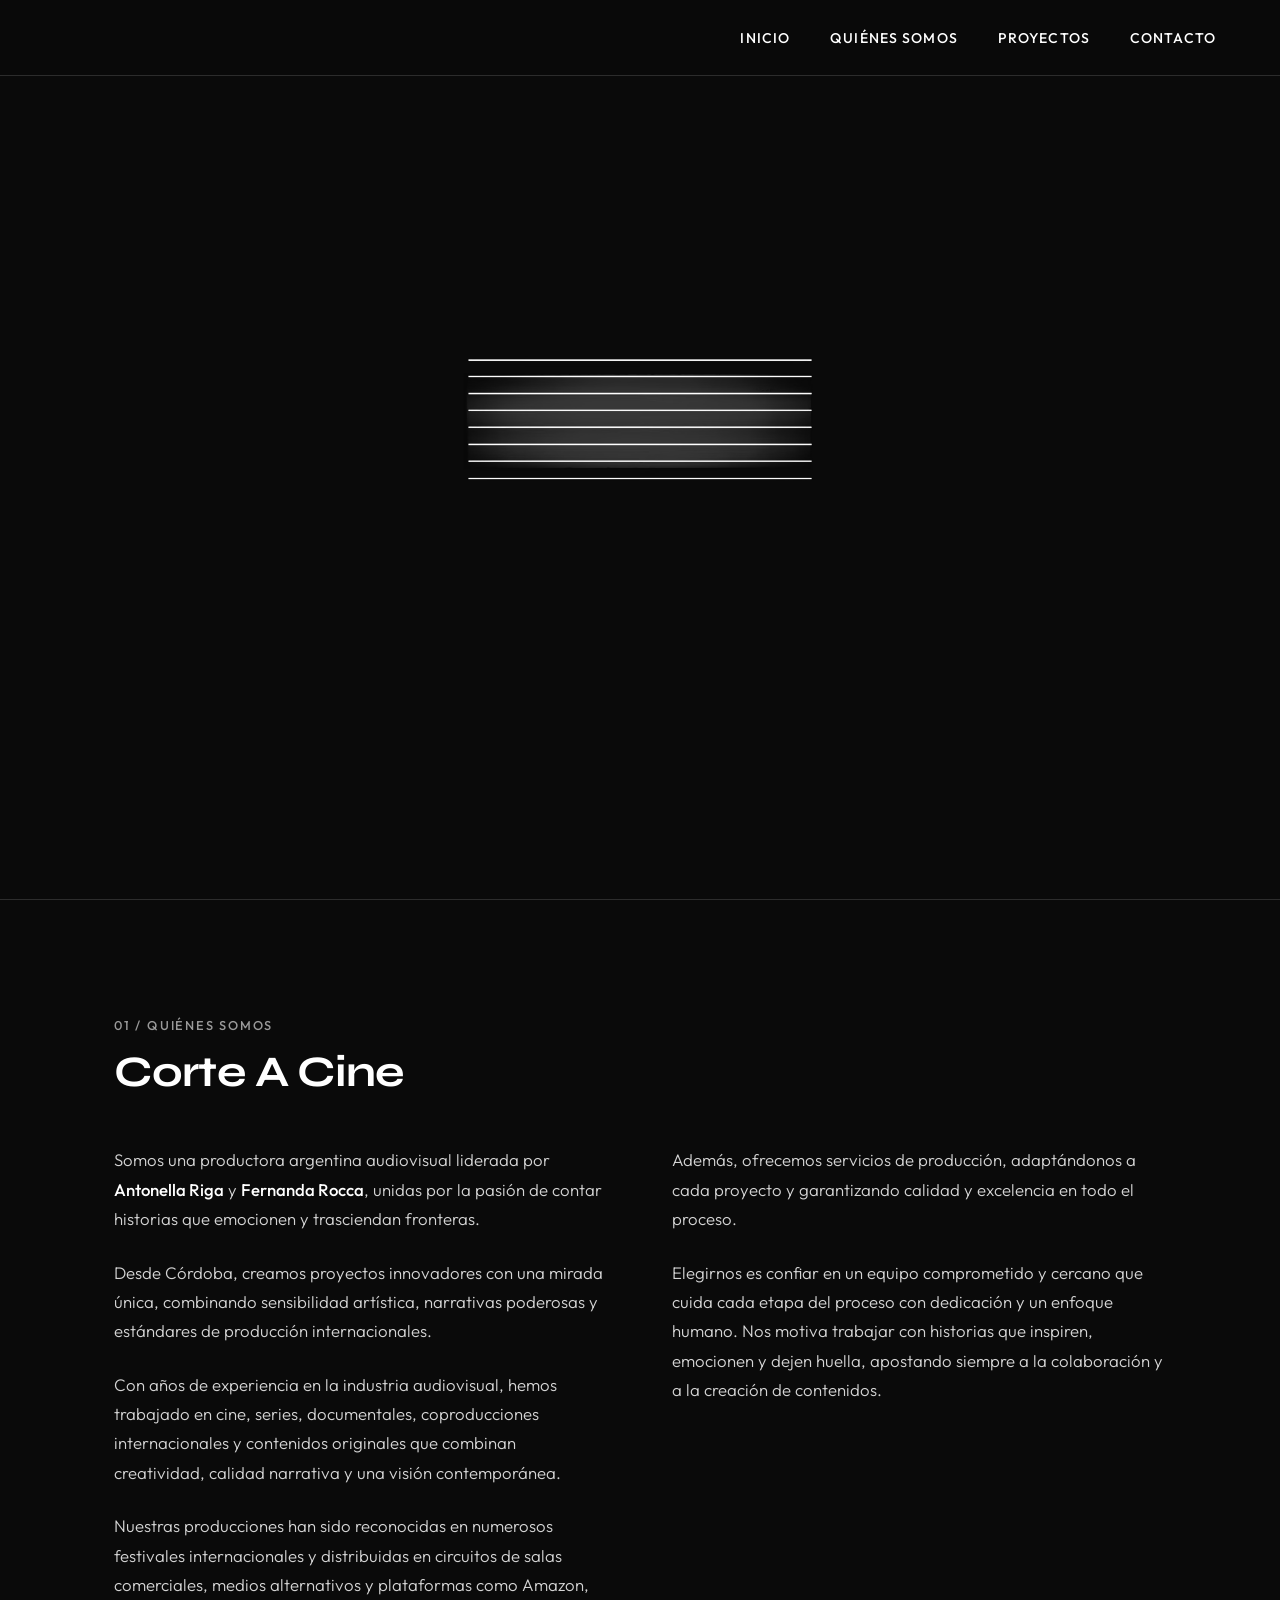
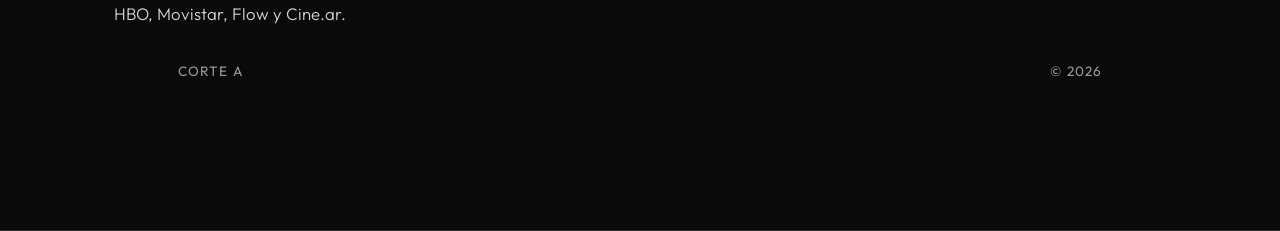
==== index.html @ 4159cc8d "Remove duplicate production recognition paragraph Removed duplicate paragraph about production recog" ====
<!DOCTYPE html>
<html lang="es">
<head>
  <meta charset="UTF-8">
  <meta name="viewport" content="width=device-width, initial-scale=1.0">
  <title>CORTE A</title>
  
  <!-- Google Fonts: Syne (títulos) + Outfit (textos) -->
  <link rel="preconnect" href="https://fonts.googleapis.com">
  <link rel="preconnect" href="https://fonts.gstatic.com" crossorigin>
  <link href="https://fonts.googleapis.com/css2?family=Outfit:wght@300;400;500;600&family=Syne:wght@600;700;800&display=swap" rel="stylesheet">
  
  <!-- Hoja de estilos principal -->
  <link rel="stylesheet" href="style.css">
</head>
<body>

  <!-- Barra superior -->
  <header class="top-bar">
    <nav class="main-nav" aria-label="Navegación principal">
      <ul>
        <li><a href="#inicio">Inicio</a></li>
        <li><a href="#quienes-somos">Quiénes somos</a></li>
        <li><a href="#proyectos">Proyectos</a></li>
        <li><a href="contacto.html">Contacto</a></li>
      </ul>
    </nav>
  </header>

  <!-- Contenido principal -->
  <main>

    <!-- SECCIÓN 1: INICIO (LOGO ANIMADO) -->
    <section id="inicio" class="section hero">
      <div class="hero-logo-wrapper">
        <video class="hero-logo-video" autoplay muted playsinline preload="auto">
          <source src="Recursos/intro.mov" type='video/mp4; codecs="hvc1"'>
          <source src="Recursos/intro.webm" type="video/webm">
        </video>
      </div>
    </section>

    <!-- SECCIÓN 2: QUIÉNES SOMOS -->
    <section id="quienes-somos" class="section">
      <div class="container">
        <span class="section-label">01 / Quiénes somos</span>
        <h2>Corte A Cine</h2>
        
<div class="about-grid">
          <div class="about-col">
            <p>
              Somos una productora argentina audiovisual liderada por <strong>Antonella Riga</strong> y <strong>Fernanda Rocca</strong>, unidas por la pasión de contar historias que emocionen y trasciendan fronteras.
            </p>
            <p>
              Desde Córdoba, creamos proyectos innovadores con una mirada única, combinando sensibilidad artística, narrativas poderosas y estándares de producción internacionales.
            </p>
            <p>
              Con años de experiencia en la industria audiovisual, hemos trabajado en cine, series, documentales, coproducciones internacionales y contenidos originales que combinan creatividad, calidad narrativa y una visión contemporánea.
            </p>
            <p>
              Nuestras producciones han sido reconocidas en numerosos festivales internacionales y distribuidas en circuitos de salas comerciales, medios alternativos y plataformas como Amazon, HBO, Movistar, Flow y Cine.ar.
            </p>
          </div>

          <div class="about-col">
            <p>
              Además, ofrecemos servicios de producción, adaptándonos a cada proyecto y garantizando calidad y excelencia en todo el proceso.
            </p>
            <p>
              Elegirnos es confiar en un equipo comprometido y cercano que cuida cada etapa del proceso con dedicación y un enfoque humano. Nos motiva trabajar con historias que inspiren, emocionen y dejen huella, apostando siempre a la colaboración y a la creación de contenidos.
            </p>
          </div>
        </div>

  <footer class="site-footer">
    <div class="container footer-inner">
      <span>CORTE A</span>
      <span>© 2026</span>
    </div>
  </footer>

  <!-- Script para mantener estático el último cuadro del logo animado -->
  <script>
    const introVideo = document.querySelector('.hero-logo-video');

    if (introVideo) {
      const margenFinal = 0.2;

      function congelarUltimoCuadro() {
        if (introVideo.duration && introVideo.currentTime >= introVideo.duration - margenFinal) {
          introVideo.pause();
          return; 
        }
        if (!introVideo.paused && !introVideo.ended) {
          requestAnimationFrame(congelarUltimoCuadro);
        }
      }

      introVideo.addEventListener('play', () => {
        requestAnimationFrame(congelarUltimoCuadro);
      });
    }
  </script>

</body>
</html>
---- style.css ----
/* ==========================================================================
   VARIABLES DE ESTÉTICA GENERAL
   Editá estos valores para controlar colores, tipografía y medidas globales
   ========================================================================== */
:root {
  /* Paleta de colores - Modo Oscuro */
  --bg-color: #0a0a0a;          /* Negro sólido */
  --header-bg: rgba(10, 10, 10, 0.85); /* Fondo translúcido de la barra superior */
  --text-main: #ffffff;         /* Tinta principal blanca */
  --text-secondary: #d4d4d4;    /* Blanco suave para párrafos largos (descansa la vista) */
  --text-muted: #9a9a9a;        /* Texto secundario / etiquetas gris claro */
  --border-color: rgba(255, 255, 255, 0.14); /* Líneas divisorias sutiles */
  --surface-placeholder: rgba(255, 255, 255, 0.04); /* Fondo para cuadros de imagen */

  /* Tipografías */
  --font-display: 'Syne', sans-serif;
  --font-body: 'Outfit', -apple-system, BlinkMacSystemFont, sans-serif;

  /* Tamaño máximo del logo animado en el inicio */
  --logo-max-width: 1360px;

  /* Espaciados y medidas */
  --header-height: 76px;
  --container-max: 1180px;
  --side-padding: clamp(20px, 5vw, 64px);
}

/* ==========================================================================
   RESET Y BASE
   ========================================================================== */
*, *::before, *::after {
  box-sizing: border-box;
  margin: 0;
  padding: 0;
}

html {
  scroll-behavior: smooth;
  font-size: 16px;
}

body {
  background-color: var(--bg-color);
  color: var(--text-main);
  font-family: var(--font-body);
  font-weight: 400;
  line-height: 1.6;
  -webkit-font-smoothing: antialiased;
  overflow-x: hidden;
  position: relative;
}

a {
  color: inherit;
  text-decoration: none;
}

ul {
  list-style: none;
}

/* ==========================================================================
   BARRA SUPERIOR (TOP BAR)
   ========================================================================== */
.top-bar {
  position: fixed;
  top: 0;
  left: 0;
  width: 100%;
  height: var(--header-height);
  padding: 0 var(--side-padding);
  display: flex;
  align-items: center;
  justify-content: flex-end;
  border-bottom: 1px solid var(--border-color);
  background-color: var(--header-bg);
  backdrop-filter: blur(8px);
  z-index: 100;
}

.main-nav ul {
  display: flex;
  align-items: center;
  gap: clamp(20px, 3.5vw, 40px);
}

.main-nav a {
  font-family: var(--font-body);
  font-size: 0.88rem;
  font-weight: 500;
  letter-spacing: 0.08em;
  text-transform: uppercase;
  position: relative;
  padding: 4px 0;
  transition: opacity 0.2s ease;
}

.main-nav a::after {
  content: '';
  position: absolute;
  left: 0;
  bottom: 0;
  width: 0;
  height: 1px;
  background-color: var(--text-main);
  transition: width 0.25s ease;
}

.main-nav a:hover::after {
  width: 100%;
}

/* ==========================================================================
   ESTRUCTURA GENERAL DE SECCIONES
   ========================================================================== */
.container {
  width: 100%;
  max-width: var(--container-max);
  margin: 0 auto;
  padding: 0 var(--side-padding);
}

.section {
  padding: 115px 0;
  border-bottom: 1px solid var(--border-color);
  scroll-margin-top: var(--header-height);
}

.section-label {
  display: block;
  font-family: var(--font-body);
  font-size: 0.8rem;
  font-weight: 500;
  letter-spacing: 0.14em;
  text-transform: uppercase;
  color: var(--text-muted);
  margin-bottom: 14px;
}

h2 {
  font-family: var(--font-display);
  font-size: clamp(1.85rem, 3.4vw, 2.75rem);
  font-weight: 700;
  line-height: 1.1;
  letter-spacing: -0.02em;
  margin-bottom: 48px;
}

/* ==========================================================================
   1. INICIO (LOGO ANIMADO CENTRADO)
   ========================================================================== */
.hero {
  min-height: 100vh;
  padding: var(--header-height) var(--side-padding) 0;
  display: flex;
  align-items: center;
  justify-content: center;
}

.hero-logo-wrapper {
  width: 100%;
  max-width: var(--logo-max-width);
  display: flex;
  align-items: center;
  justify-content: center;
}

.hero-logo-video {
  width: 100%;
  height: auto;
  display: block;
  pointer-events: none;
  user-select: none;
}

/* ==========================================================================
   2. QUIÉNES SOMOS
   ========================================================================== */
.about-grid {
  display: grid;
  grid-template-columns: repeat(auto-fit, minmax(300px, 1fr));
  gap: clamp(32px, 5vw, 64px);
  align-items: start;
}

.about-col {
  display: flex;
  flex-direction: column;
  gap: 24px;
}

.about-col p {
  font-family: var(--font-body);
  font-size: 1.05rem;
  font-weight: 300;
  line-height: 1.75;
  color: var(--text-secondary);
}

.about-col .about-lead {
  font-size: 1.25rem;
  font-weight: 400;
  line-height: 1.55;
  color: var(--text-main);
}

.about-col strong {
  font-weight: 500;
  color: var(--text-main);
}

/* ==========================================================================
   3. PROYECTOS
   ========================================================================== */
.projects-grid {
  display: grid;
  grid-template-columns: repeat(auto-fit, minmax(300px, 1fr));
  gap: 36px;
}

.project-card {
  cursor: pointer;
}

.project-thumb {
  width: 100%;
  aspect-ratio: 16 / 9;
  background-color: var(--surface-placeholder);
  border: 1px solid var(--border-color);
  display: flex;
  align-items: center;
  justify-content: center;
  margin-bottom: 16px;
  color: var(--text-muted);
  font-size: 0.85rem;
  letter-spacing: 0.1em;
  transition: background-color 0.25s ease, border-color 0.25s ease;
}

.project-card:hover .project-thumb {
  background-color: rgba(255, 255, 255, 0.08);
  border-color: rgba(255, 255, 255, 0.35);
}

.project-meta {
  display: flex;
  justify-content: space-between;
  align-items: baseline;
  gap: 12px;
}

.project-meta h3 {
  font-family: var(--font-display);
  font-size: 1.1rem;
  font-weight: 700;
  letter-spacing: -0.01em;
}

.project-meta span {
  font-family: var(--font-body);
  font-size: 0.85rem;
  font-weight: 400;
  color: var(--text-muted);
  white-space: nowrap;
}

/* ==========================================================================
   FOOTER
   ========================================================================== */
.site-footer {
  padding: 32px 0;
}

.footer-inner {
  display: flex;
  justify-content: space-between;
  align-items: center;
  font-size: 0.85rem;
  letter-spacing: 0.08em;
  color: var(--text-muted);
}

/* ==========================================================================
   RESPONSIVE MÓVIL
   ========================================================================== */
@media (max-width: 640px) {
  .top-bar {
    height: 64px;
  }

  .main-nav ul {
    gap: 16px;
  }

  .main-nav a {
    font-size: 0.78rem;
  }

  .section {
    padding: 76px 0;
  }

  .about-col .about-lead {
    font-size: 1.12rem;
  }
}
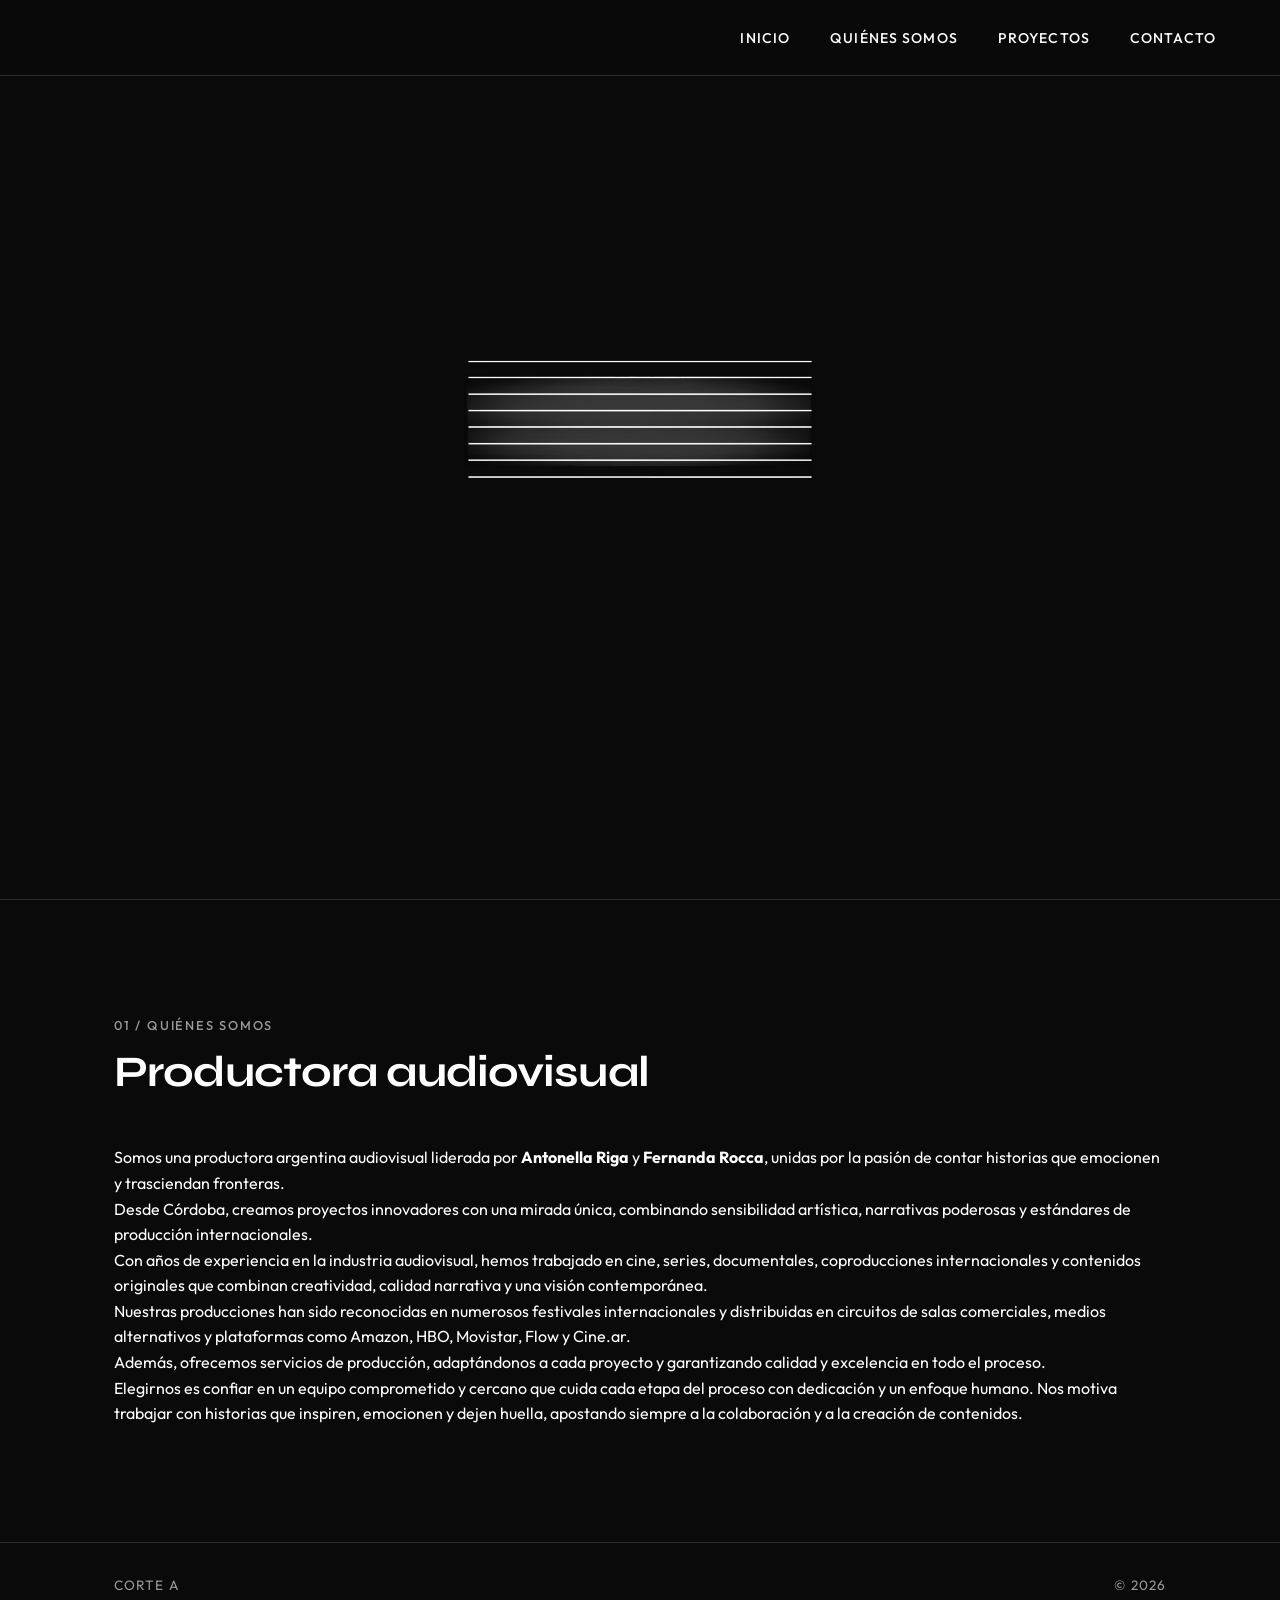
==== commit 5fa5af9a: "Update index.html" ====
--- a/index.html
+++ b/index.html
@@ -21,7 +21,7 @@
       <ul>
         <li><a href="#inicio">Inicio</a></li>
         <li><a href="#quienes-somos">Quiénes somos</a></li>
-        <li><a href="#proyectos">Proyectos</a></li>
+        <li><a href="proyectos.html">Proyectos</a></li>
         <li><a href="contacto.html">Contacto</a></li>
       </ul>
     </nav>
@@ -33,7 +33,7 @@
     <!-- SECCIÓN 1: INICIO (LOGO ANIMADO) -->
     <section id="inicio" class="section hero">
       <div class="hero-logo-wrapper">
-        <video class="hero-logo-video" autoplay muted playsinline preload="auto">
+        <video id="introVideo" class="hero-logo-video" autoplay muted playsinline preload="auto">
           <source src="Recursos/intro.mov" type='video/mp4; codecs="hvc1"'>
           <source src="Recursos/intro.webm" type="video/webm">
         </video>
@@ -44,33 +44,32 @@
     <section id="quienes-somos" class="section">
       <div class="container">
         <span class="section-label">01 / Quiénes somos</span>
-        <h2>Corte A Cine</h2>
+        <h2>Productora audiovisual</h2>
         
-<div class="about-grid">
-          <div class="about-col">
-            <p>
-              Somos una productora argentina audiovisual liderada por <strong>Antonella Riga</strong> y <strong>Fernanda Rocca</strong>, unidas por la pasión de contar historias que emocionen y trasciendan fronteras.
-            </p>
-            <p>
-              Desde Córdoba, creamos proyectos innovadores con una mirada única, combinando sensibilidad artística, narrativas poderosas y estándares de producción internacionales.
-            </p>
-            <p>
-              Con años de experiencia en la industria audiovisual, hemos trabajado en cine, series, documentales, coproducciones internacionales y contenidos originales que combinan creatividad, calidad narrativa y una visión contemporánea.
-            </p>
-            <p>
-              Nuestras producciones han sido reconocidas en numerosos festivales internacionales y distribuidas en circuitos de salas comerciales, medios alternativos y plataformas como Amazon, HBO, Movistar, Flow y Cine.ar.
-            </p>
-          </div>
+        <div class="about-columns">
+          <p>
+            Somos una productora argentina audiovisual liderada por <strong>Antonella Riga</strong> y <strong>Fernanda Rocca</strong>, unidas por la pasión de contar historias que emocionen y trasciendan fronteras.
+          </p>
+          <p>
+            Desde Córdoba, creamos proyectos innovadores con una mirada única, combinando sensibilidad artística, narrativas poderosas y estándares de producción internacionales.
+          </p>
+          <p>
+            Con años de experiencia en la industria audiovisual, hemos trabajado en cine, series, documentales, coproducciones internacionales y contenidos originales que combinan creatividad, calidad narrativa y una visión contemporánea.
+          </p>
+          <p>
+            Nuestras producciones han sido reconocidas en numerosos festivales internacionales y distribuidas en circuitos de salas comerciales, medios alternativos y plataformas como Amazon, HBO, Movistar, Flow y Cine.ar.
+          </p>
+          <p>
+            Además, ofrecemos servicios de producción, adaptándonos a cada proyecto y garantizando calidad y excelencia en todo el proceso.
+          </p>
+          <p>
+            Elegirnos es confiar en un equipo comprometido y cercano que cuida cada etapa del proceso con dedicación y un enfoque humano. Nos motiva trabajar con historias que inspiren, emocionen y dejen huella, apostando siempre a la colaboración y a la creación de contenidos.
+          </p>
+        </div>
+      </div>
+    </section>
 
-          <div class="about-col">
-            <p>
-              Además, ofrecemos servicios de producción, adaptándonos a cada proyecto y garantizando calidad y excelencia en todo el proceso.
-            </p>
-            <p>
-              Elegirnos es confiar en un equipo comprometido y cercano que cuida cada etapa del proceso con dedicación y un enfoque humano. Nos motiva trabajar con historias que inspiren, emocionen y dejen huella, apostando siempre a la colaboración y a la creación de contenidos.
-            </p>
-          </div>
-        </div>
+  </main>
 
   <footer class="site-footer">
     <div class="container footer-inner">
@@ -79,26 +78,27 @@
     </div>
   </footer>
 
-  <!-- Script para mantener estático el último cuadro del logo animado -->
+  <!-- Script para congelar el último cuadro visible del logo animado -->
   <script>
-    const introVideo = document.querySelector('.hero-logo-video');
+    const video = document.getElementById('introVideo');
 
-    if (introVideo) {
-      const margenFinal = 0.2;
+    if (video) {
+      // Porcentaje del video donde se frena (0.96 = 96%). 
+      // Si todavía desaparece, bajalo a 0.92; si frena muy pronto, subilo a 0.98.
+      const puntoDeFreno = 0.96;
 
-      function congelarUltimoCuadro() {
-        if (introVideo.duration && introVideo.currentTime >= introVideo.duration - margenFinal) {
-          introVideo.pause();
-          return; 
+      function vigilarVideo() {
+        if (video.duration && video.currentTime >= video.duration * puntoDeFreno) {
+          video.pause();
+          return;
         }
-        if (!introVideo.paused && !introVideo.ended) {
-          requestAnimationFrame(congelarUltimoCuadro);
+        if (!video.ended) {
+          requestAnimationFrame(vigilarVideo);
         }
       }
 
-      introVideo.addEventListener('play', () => {
-        requestAnimationFrame(congelarUltimoCuadro);
-      });
+      // Arranca la vigilancia inmediatamente sin esperar al evento 'play'
+      requestAnimationFrame(vigilarVideo);
     }
   </script>
 
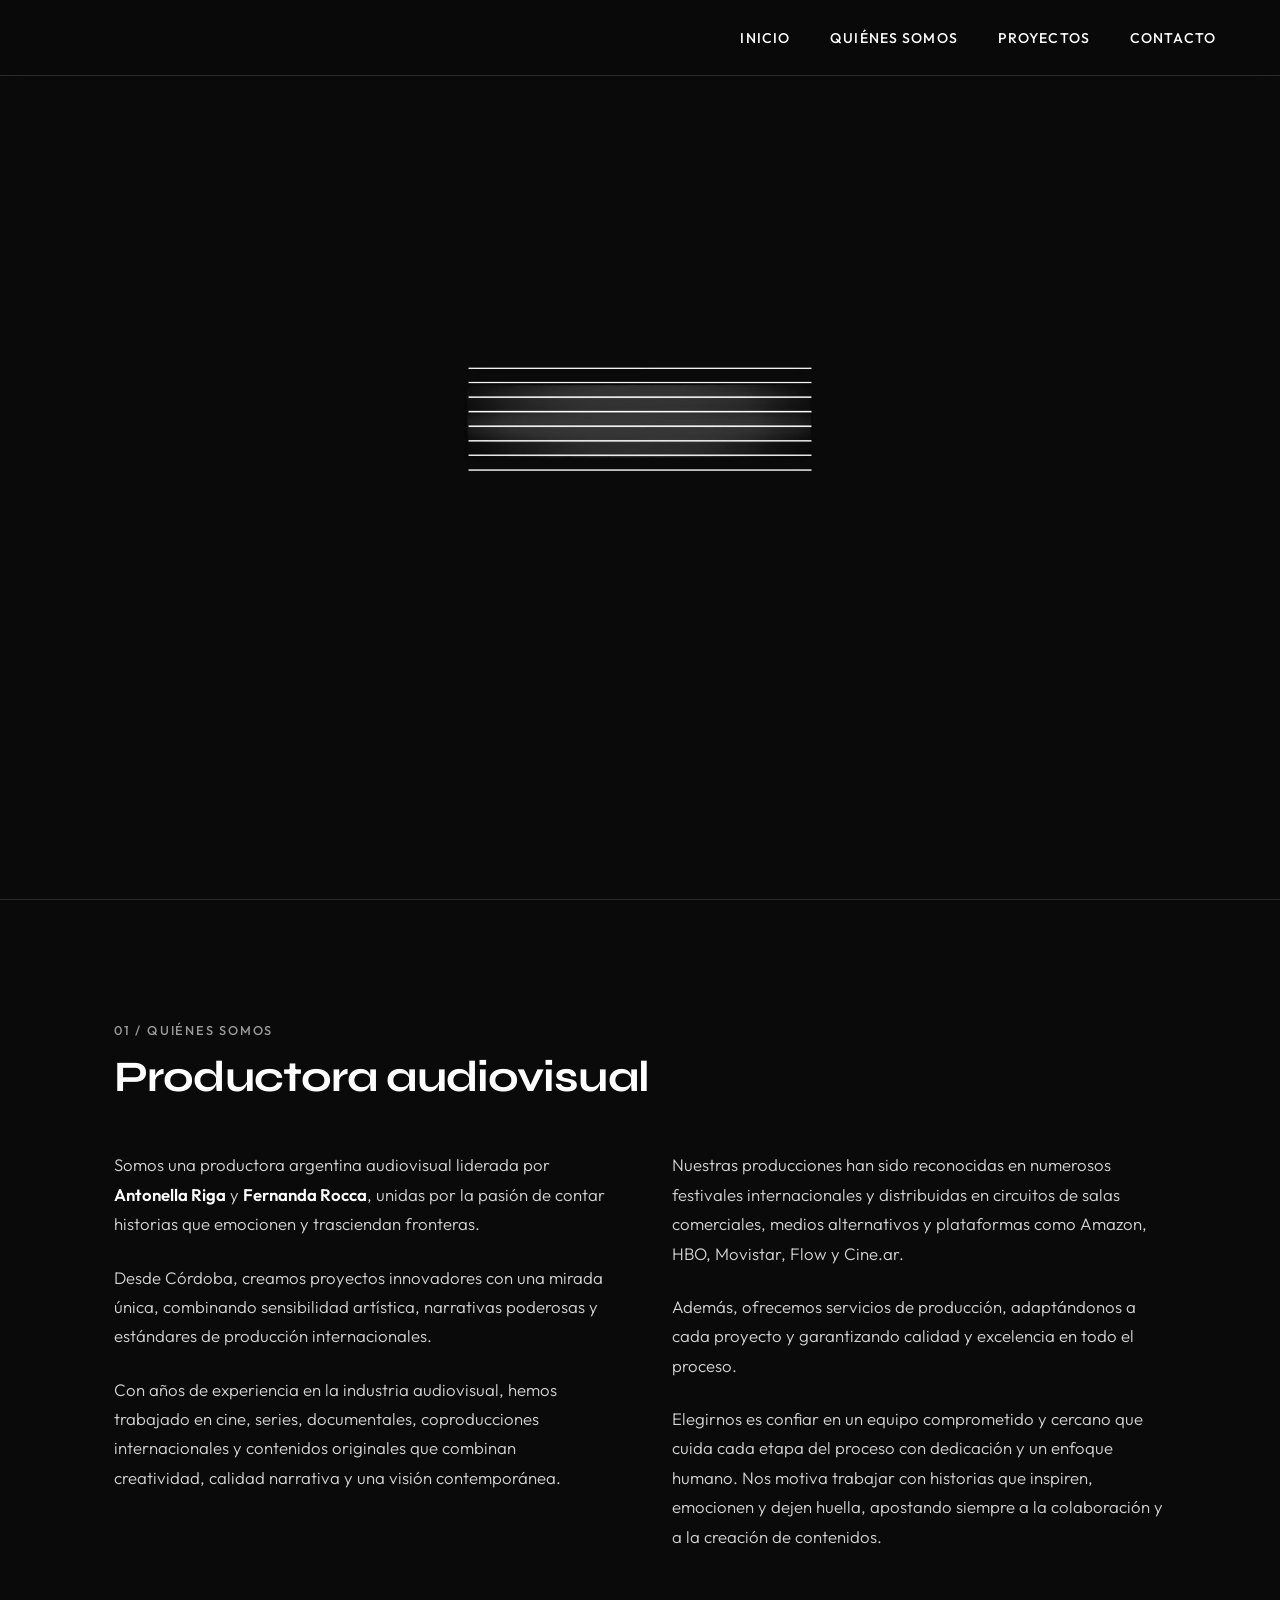
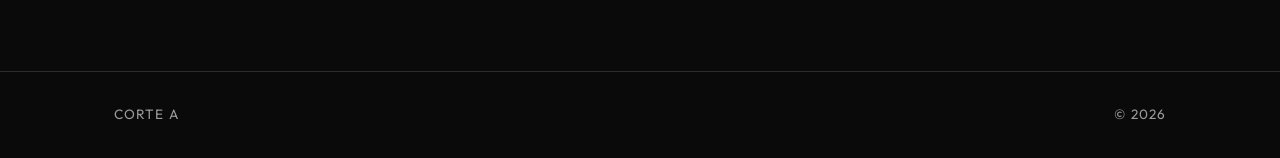
==== commit 6fcca5d9: "Update index.html" ====
--- a/index.html
+++ b/index.html
@@ -78,26 +78,22 @@
     </div>
   </footer>
 
-  <!-- Script para congelar el último cuadro visible del logo animado -->
+<!-- Script para congelar el logo justo antes del fundido a negro (00:00:09:23) -->
   <script>
     const video = document.getElementById('introVideo');
 
     if (video) {
-      // Porcentaje del video donde se frena (0.96 = 96%). 
-      // Si todavía desaparece, bajalo a 0.92; si frena muy pronto, subilo a 0.98.
-      const puntoDeFreno = 0.96;
+      const segundoCongelado = 9.75; // Justo antes del fundido a negro (00:00:09:23)
 
       function vigilarVideo() {
-        if (video.duration && video.currentTime >= video.duration * puntoDeFreno) {
+        if (video.currentTime >= segundoCongelado) {
           video.pause();
+          video.currentTime = segundoCongelado;
           return;
         }
-        if (!video.ended) {
-          requestAnimationFrame(vigilarVideo);
-        }
+        requestAnimationFrame(vigilarVideo);
       }
 
-      // Arranca la vigilancia inmediatamente sin esperar al evento 'play'
       requestAnimationFrame(vigilarVideo);
     }
   </script>
--- a/style.css
+++ b/style.css
@@ -1,25 +1,21 @@
 /* ==========================================================================
    VARIABLES DE ESTÉTICA GENERAL
-   Editá estos valores para controlar colores, tipografía y medidas globales
    ========================================================================== */
 :root {
-  /* Paleta de colores - Modo Oscuro */
-  --bg-color: #0a0a0a;          /* Negro sólido */
-  --header-bg: rgba(10, 10, 10, 0.85); /* Fondo translúcido de la barra superior */
-  --text-main: #ffffff;         /* Tinta principal blanca */
-  --text-secondary: #d4d4d4;    /* Blanco suave para párrafos largos (descansa la vista) */
-  --text-muted: #9a9a9a;        /* Texto secundario / etiquetas gris claro */
-  --border-color: rgba(255, 255, 255, 0.14); /* Líneas divisorias sutiles */
-  --surface-placeholder: rgba(255, 255, 255, 0.04); /* Fondo para cuadros de imagen */
+  /* Paleta de colores */
+  --bg-color: #0a0a0a;
+  --header-bg: rgba(10, 10, 10, 0.88);
+  --text-main: #ffffff;
+  --text-secondary: #d4d4d4;
+  --text-muted: #9a9a9a;
+  --border-color: rgba(255, 255, 255, 0.14);
 
   /* Tipografías */
   --font-display: 'Syne', sans-serif;
   --font-body: 'Outfit', -apple-system, BlinkMacSystemFont, sans-serif;
 
-  /* Tamaño máximo del logo animado en el inicio */
+  /* Medidas y espaciados */
   --logo-max-width: 1360px;
-
-  /* Espaciados y medidas */
   --header-height: 76px;
   --container-max: 1180px;
   --side-padding: clamp(20px, 5vw, 64px);
@@ -47,7 +43,6 @@
   line-height: 1.6;
   -webkit-font-smoothing: antialiased;
   overflow-x: hidden;
-  position: relative;
 }
 
 a {
@@ -74,14 +69,15 @@
   justify-content: flex-end;
   border-bottom: 1px solid var(--border-color);
   background-color: var(--header-bg);
-  backdrop-filter: blur(8px);
+  backdrop-filter: blur(10px);
+  -webkit-backdrop-filter: blur(10px);
   z-index: 100;
 }
 
 .main-nav ul {
   display: flex;
   align-items: center;
-  gap: clamp(20px, 3.5vw, 40px);
+  gap: clamp(18px, 3.5vw, 40px);
 }
 
 .main-nav a {
@@ -91,8 +87,8 @@
   letter-spacing: 0.08em;
   text-transform: uppercase;
   position: relative;
-  padding: 4px 0;
-  transition: opacity 0.2s ease;
+  padding: 6px 0;
+  white-space: nowrap;
 }
 
 .main-nav a::after {
@@ -121,7 +117,7 @@
 }
 
 .section {
-  padding: 115px 0;
+  padding: clamp(80px, 10vw, 120px) 0;
   border-bottom: 1px solid var(--border-color);
   scroll-margin-top: var(--header-height);
 }
@@ -143,14 +139,14 @@
   font-weight: 700;
   line-height: 1.1;
   letter-spacing: -0.02em;
-  margin-bottom: 48px;
+  margin-bottom: clamp(32px, 5vw, 48px);
 }
 
 /* ==========================================================================
    1. INICIO (LOGO ANIMADO CENTRADO)
    ========================================================================== */
 .hero {
-  min-height: 100vh;
+  min-height: 100svh; /* Usa svh para evitar saltos con la barra de direcciones en celulares */
   padding: var(--header-height) var(--side-padding) 0;
   display: flex;
   align-items: center;
@@ -174,94 +170,30 @@
 }
 
 /* ==========================================================================
-   2. QUIÉNES SOMOS
-   ========================================================================== */
-.about-grid {
-  display: grid;
-  grid-template-columns: repeat(auto-fit, minmax(300px, 1fr));
-  gap: clamp(32px, 5vw, 64px);
-  align-items: start;
-}
-
-.about-col {
-  display: flex;
-  flex-direction: column;
-  gap: 24px;
-}
-
-.about-col p {
+   2. QUIÉNES SOMOS (COLUMNAS EQUILIBRADAS)
+   ========================================================================== */
+.about-columns {
+  columns: 2;
+  column-gap: clamp(36px, 5vw, 68px);
+}
+
+.about-columns p {
   font-family: var(--font-body);
   font-size: 1.05rem;
   font-weight: 300;
   line-height: 1.75;
   color: var(--text-secondary);
-}
-
-.about-col .about-lead {
-  font-size: 1.25rem;
-  font-weight: 400;
-  line-height: 1.55;
+  margin-bottom: 24px;
+  break-inside: avoid; /* Evita que un párrafo se corte a la mitad entre columnas */
+}
+
+.about-columns p:last-child {
+  margin-bottom: 0;
+}
+
+.about-columns strong {
+  font-weight: 600;
   color: var(--text-main);
-}
-
-.about-col strong {
-  font-weight: 500;
-  color: var(--text-main);
-}
-
-/* ==========================================================================
-   3. PROYECTOS
-   ========================================================================== */
-.projects-grid {
-  display: grid;
-  grid-template-columns: repeat(auto-fit, minmax(300px, 1fr));
-  gap: 36px;
-}
-
-.project-card {
-  cursor: pointer;
-}
-
-.project-thumb {
-  width: 100%;
-  aspect-ratio: 16 / 9;
-  background-color: var(--surface-placeholder);
-  border: 1px solid var(--border-color);
-  display: flex;
-  align-items: center;
-  justify-content: center;
-  margin-bottom: 16px;
-  color: var(--text-muted);
-  font-size: 0.85rem;
-  letter-spacing: 0.1em;
-  transition: background-color 0.25s ease, border-color 0.25s ease;
-}
-
-.project-card:hover .project-thumb {
-  background-color: rgba(255, 255, 255, 0.08);
-  border-color: rgba(255, 255, 255, 0.35);
-}
-
-.project-meta {
-  display: flex;
-  justify-content: space-between;
-  align-items: baseline;
-  gap: 12px;
-}
-
-.project-meta h3 {
-  font-family: var(--font-display);
-  font-size: 1.1rem;
-  font-weight: 700;
-  letter-spacing: -0.01em;
-}
-
-.project-meta span {
-  font-family: var(--font-body);
-  font-size: 0.85rem;
-  font-weight: 400;
-  color: var(--text-muted);
-  white-space: nowrap;
 }
 
 /* ==========================================================================
@@ -281,26 +213,35 @@
 }
 
 /* ==========================================================================
-   RESPONSIVE MÓVIL
-   ========================================================================== */
+   RESPONSIVE TABLET Y CELULARES
+   ========================================================================== */
+@media (max-width: 768px) {
+  .about-columns {
+    columns: 1; /* Pasa a una sola columna limpia en pantallas chicas */
+  }
+
+  .about-columns p {
+    font-size: 1rem;
+    line-height: 1.7;
+  }
+}
+
 @media (max-width: 640px) {
   .top-bar {
-    height: 64px;
+    height: 60px;
+    justify-content: center; /* Centra los 4 enlaces en celular para mejor acceso táctil */
   }
 
   .main-nav ul {
-    gap: 16px;
+    gap: 14px;
   }
 
   .main-nav a {
-    font-size: 0.78rem;
-  }
-
-  .section {
-    padding: 76px 0;
-  }
-
-  .about-col .about-lead {
-    font-size: 1.12rem;
-  }
-}
+    font-size: 0.74rem;
+    letter-spacing: 0.06em;
+  }
+
+  .hero {
+    padding-top: 60px;
+  }
+}
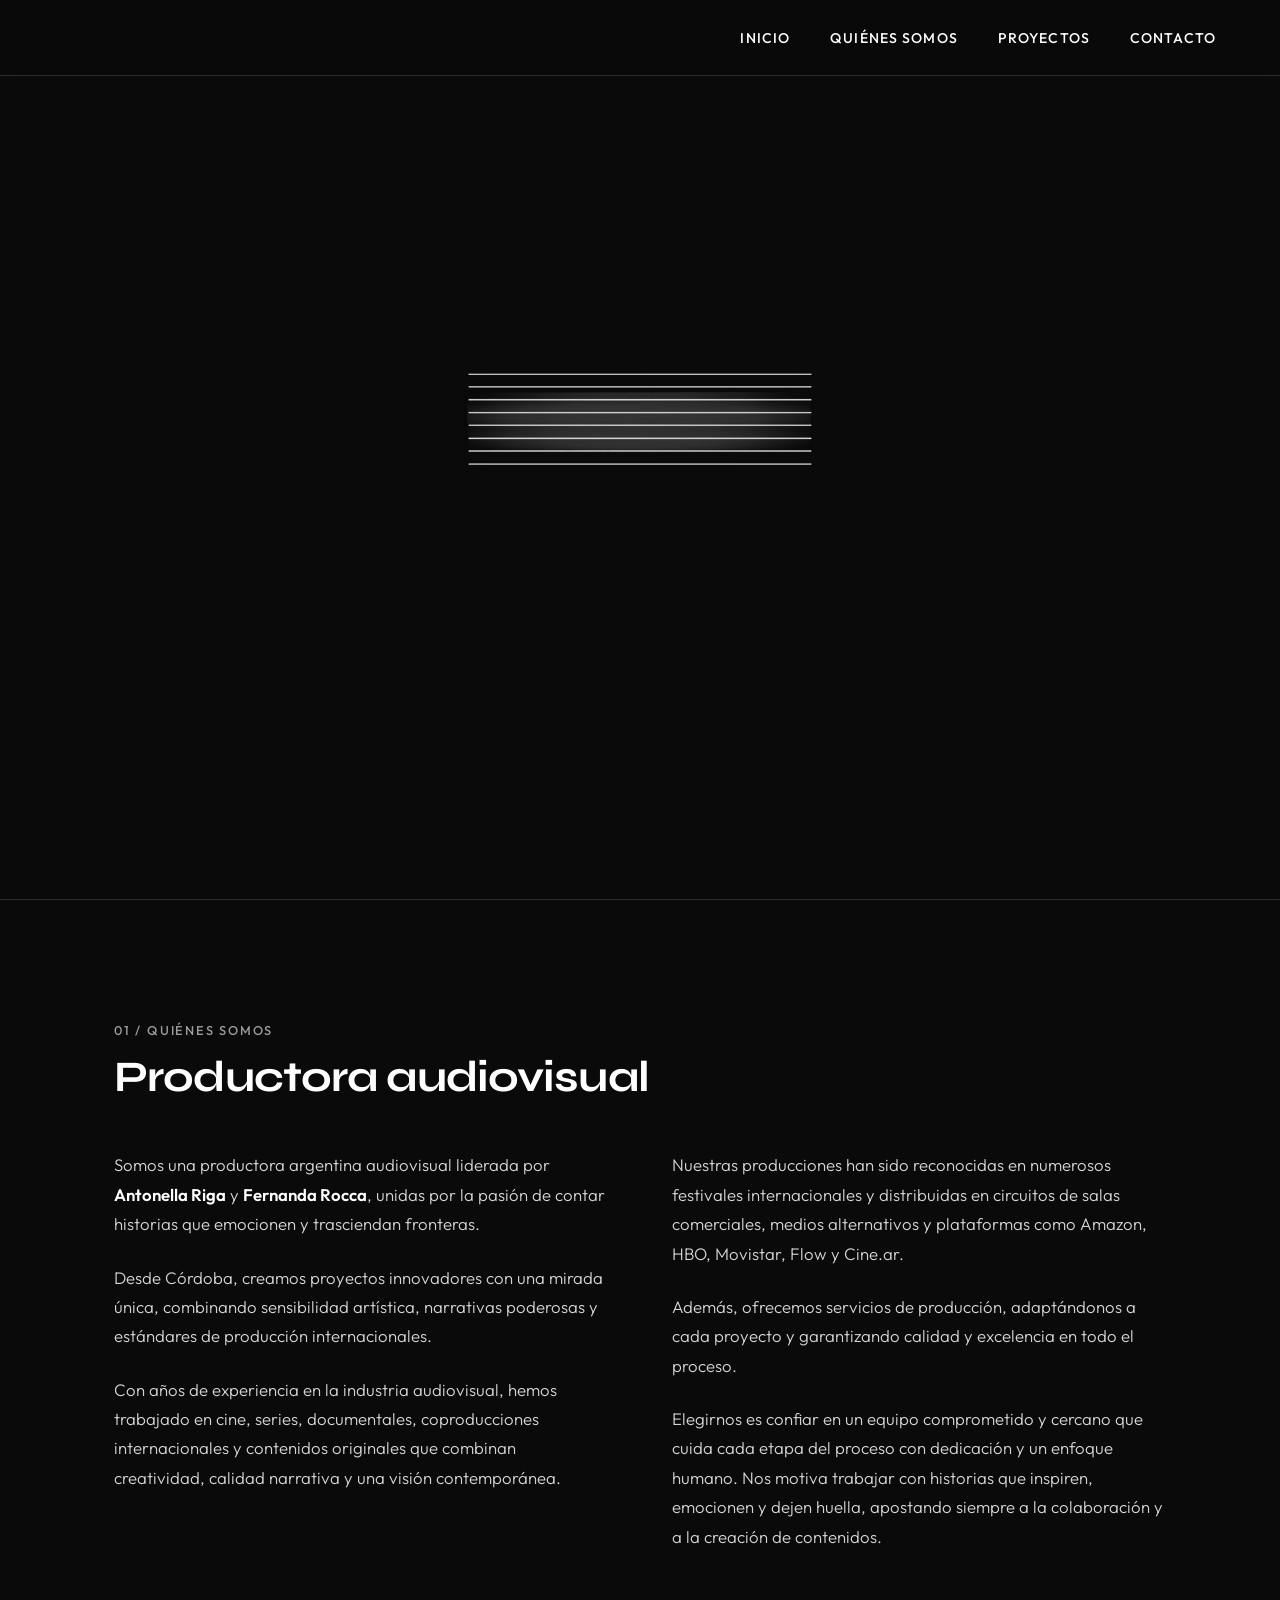
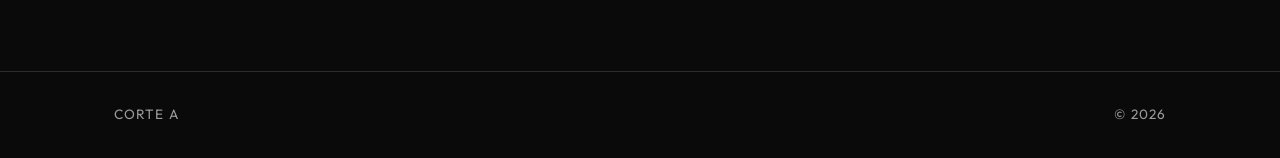
==== commit 5fd5c993: "Update index.html" ====
--- a/index.html
+++ b/index.html
@@ -83,7 +83,7 @@
     const video = document.getElementById('introVideo');
 
     if (video) {
-      const segundoCongelado = 9.75; // Justo antes del fundido a negro (00:00:09:23)
+      const segundoCongelado = 8.75; 
 
       function vigilarVideo() {
         if (video.currentTime >= segundoCongelado) {
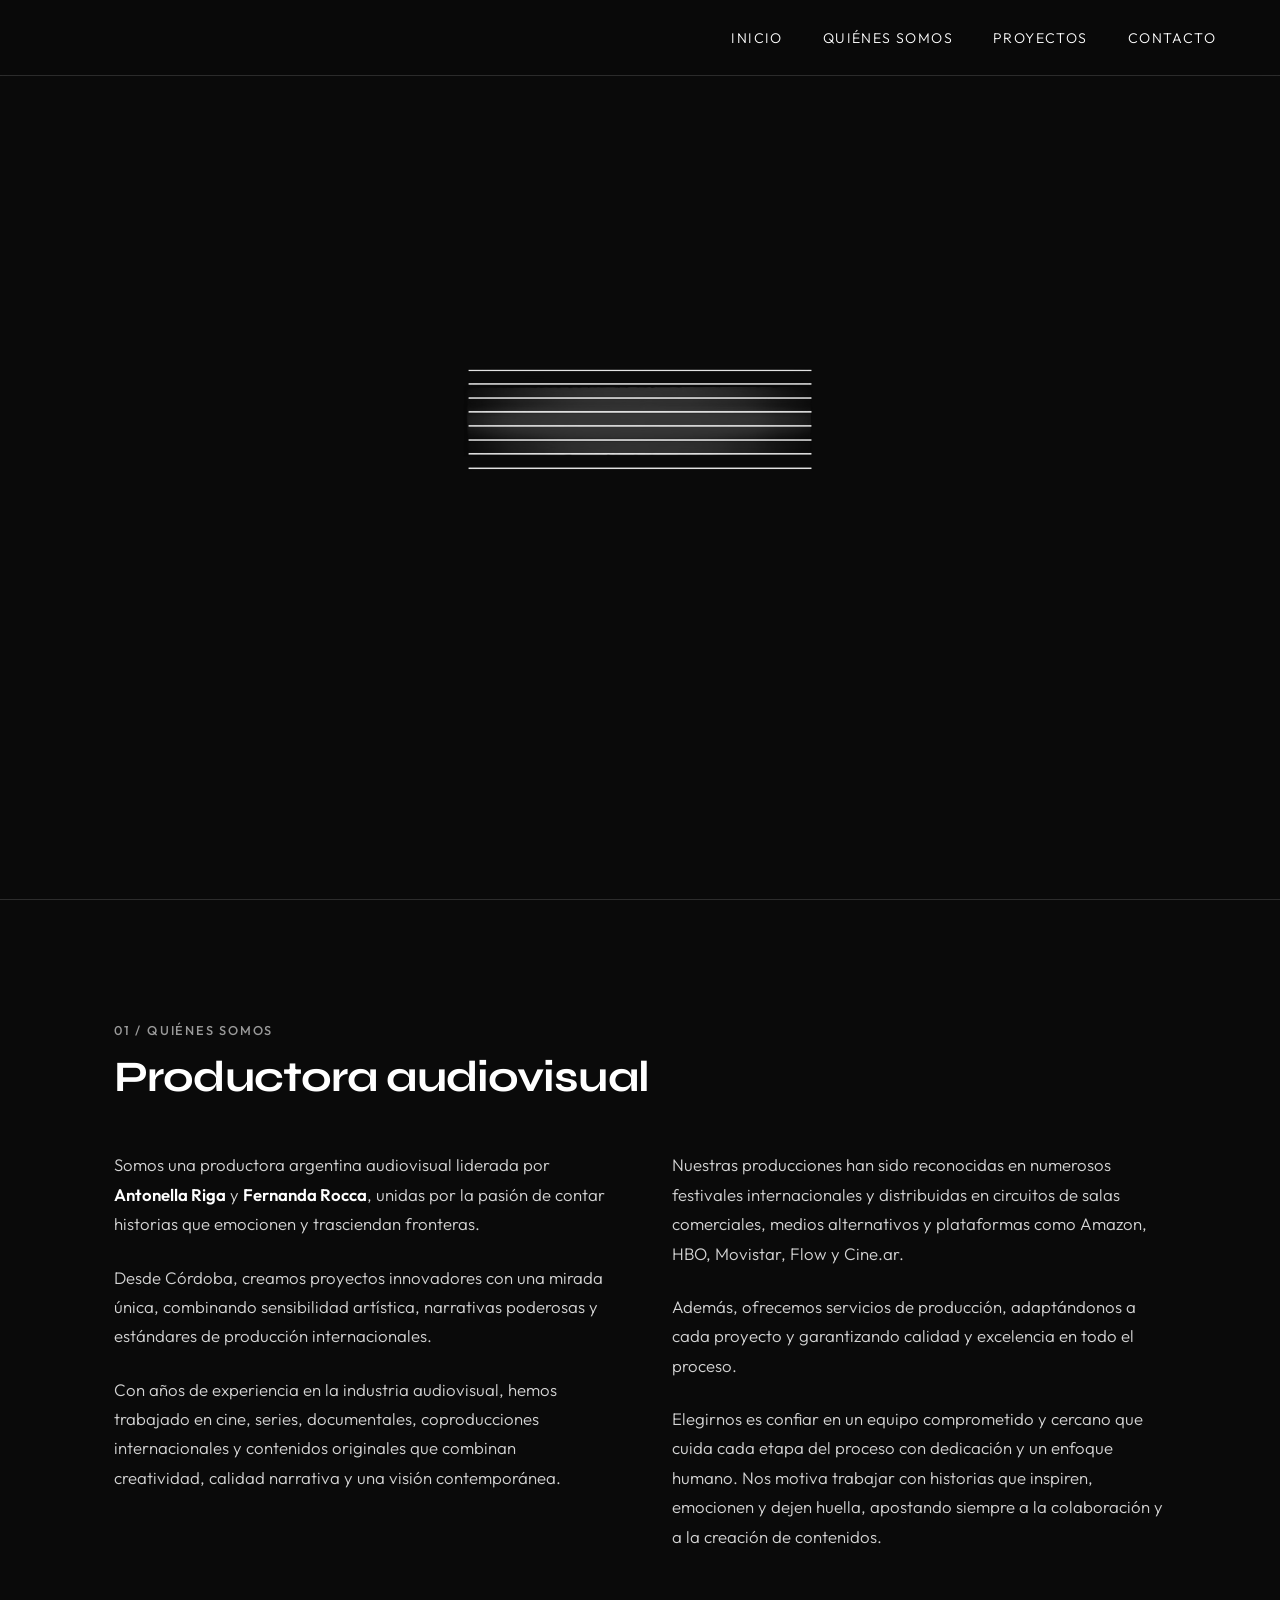
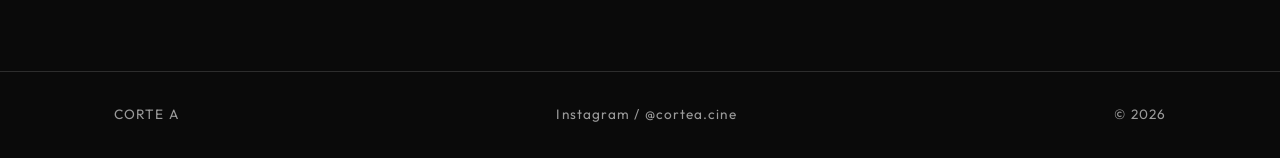
==== commit 3b507f9e: "Update index.html" ====
--- a/index.html
+++ b/index.html
@@ -74,6 +74,9 @@
   <footer class="site-footer">
     <div class="container footer-inner">
       <span>CORTE A</span>
+      <a href="https://www.instagram.com/cortea.cine/" target="_blank" rel="noopener noreferrer" class="footer-link">
+        Instagram / @cortea.cine
+      </a>
       <span>© 2026</span>
     </div>
   </footer>
--- a/style.css
+++ b/style.css
@@ -83,8 +83,8 @@
 .main-nav a {
   font-family: var(--font-body);
   font-size: 0.88rem;
-  font-weight: 500;
-  letter-spacing: 0.08em;
+  font-weight: 300;
+  letter-spacing: 0.1em;
   text-transform: uppercase;
   position: relative;
   padding: 6px 0;
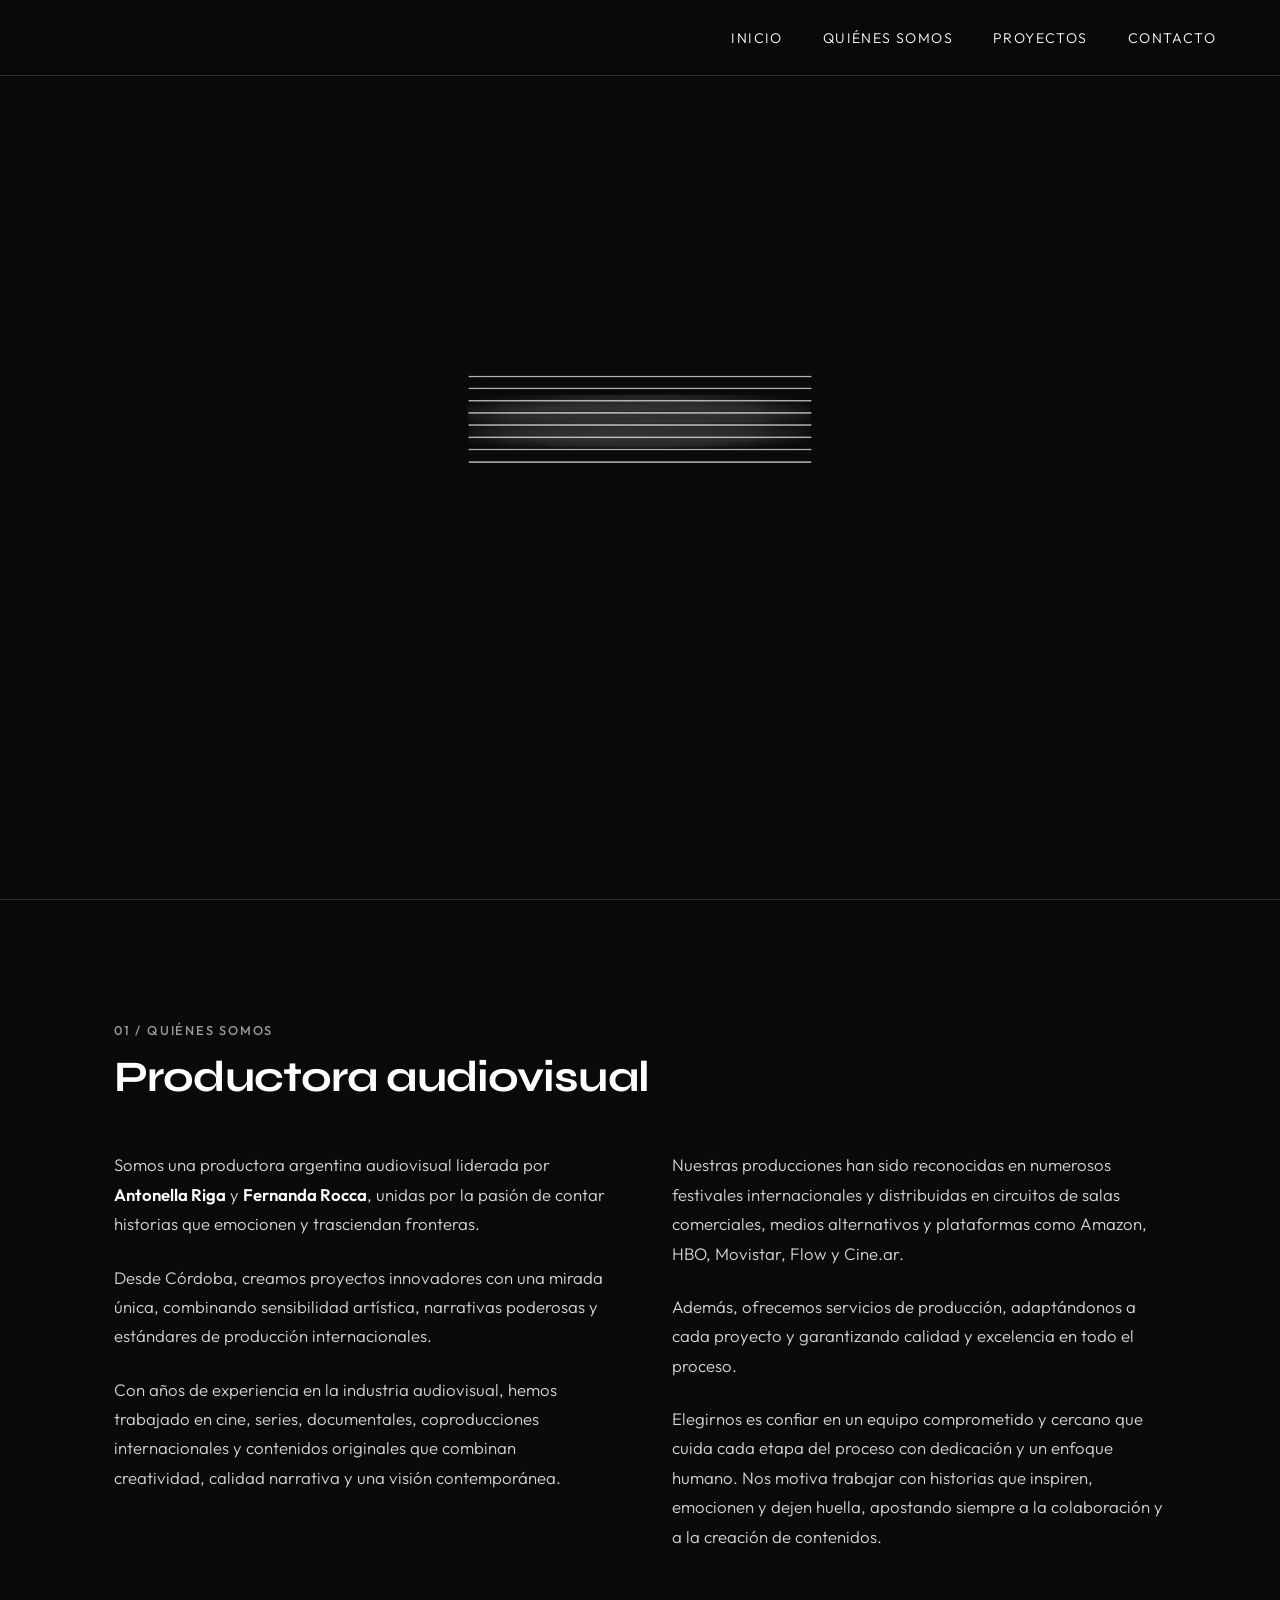
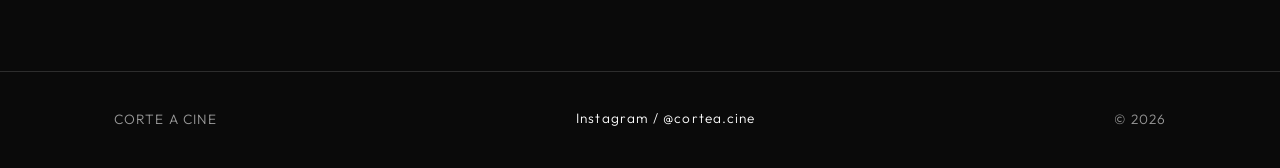
==== commit a3730ae3: "Update index.html" ====
--- a/index.html
+++ b/index.html
@@ -73,7 +73,7 @@
 
   <footer class="site-footer">
     <div class="container footer-inner">
-      <span>CORTE A</span>
+      <span>CORTE A CINE </span>
       <a href="https://www.instagram.com/cortea.cine/" target="_blank" rel="noopener noreferrer" class="footer-link">
         Instagram / @cortea.cine
       </a>
--- a/style.css
+++ b/style.css
@@ -200,16 +200,48 @@
    FOOTER
    ========================================================================== */
 .site-footer {
-  padding: 32px 0;
+  padding: 36px 0;
 }
 
 .footer-inner {
   display: flex;
   justify-content: space-between;
   align-items: center;
+  gap: 16px;
   font-size: 0.85rem;
+  font-weight: 300;
   letter-spacing: 0.08em;
   color: var(--text-muted);
+}
+
+.footer-link {
+  color: var(--text-main);
+  position: relative;
+  padding-bottom: 2px;
+  transition: opacity 0.2s ease;
+}
+
+.footer-link::after {
+  content: '';
+  position: absolute;
+  left: 0;
+  bottom: 0;
+  width: 0;
+  height: 1px;
+  background-color: var(--text-main);
+  transition: width 0.25s ease;
+}
+
+.footer-link:hover::after {
+  width: 100%;
+}
+
+@media (max-width: 640px) {
+  .footer-inner {
+    flex-direction: column;
+    text-align: center;
+    gap: 12px;
+  }
 }
 
 /* ==========================================================================
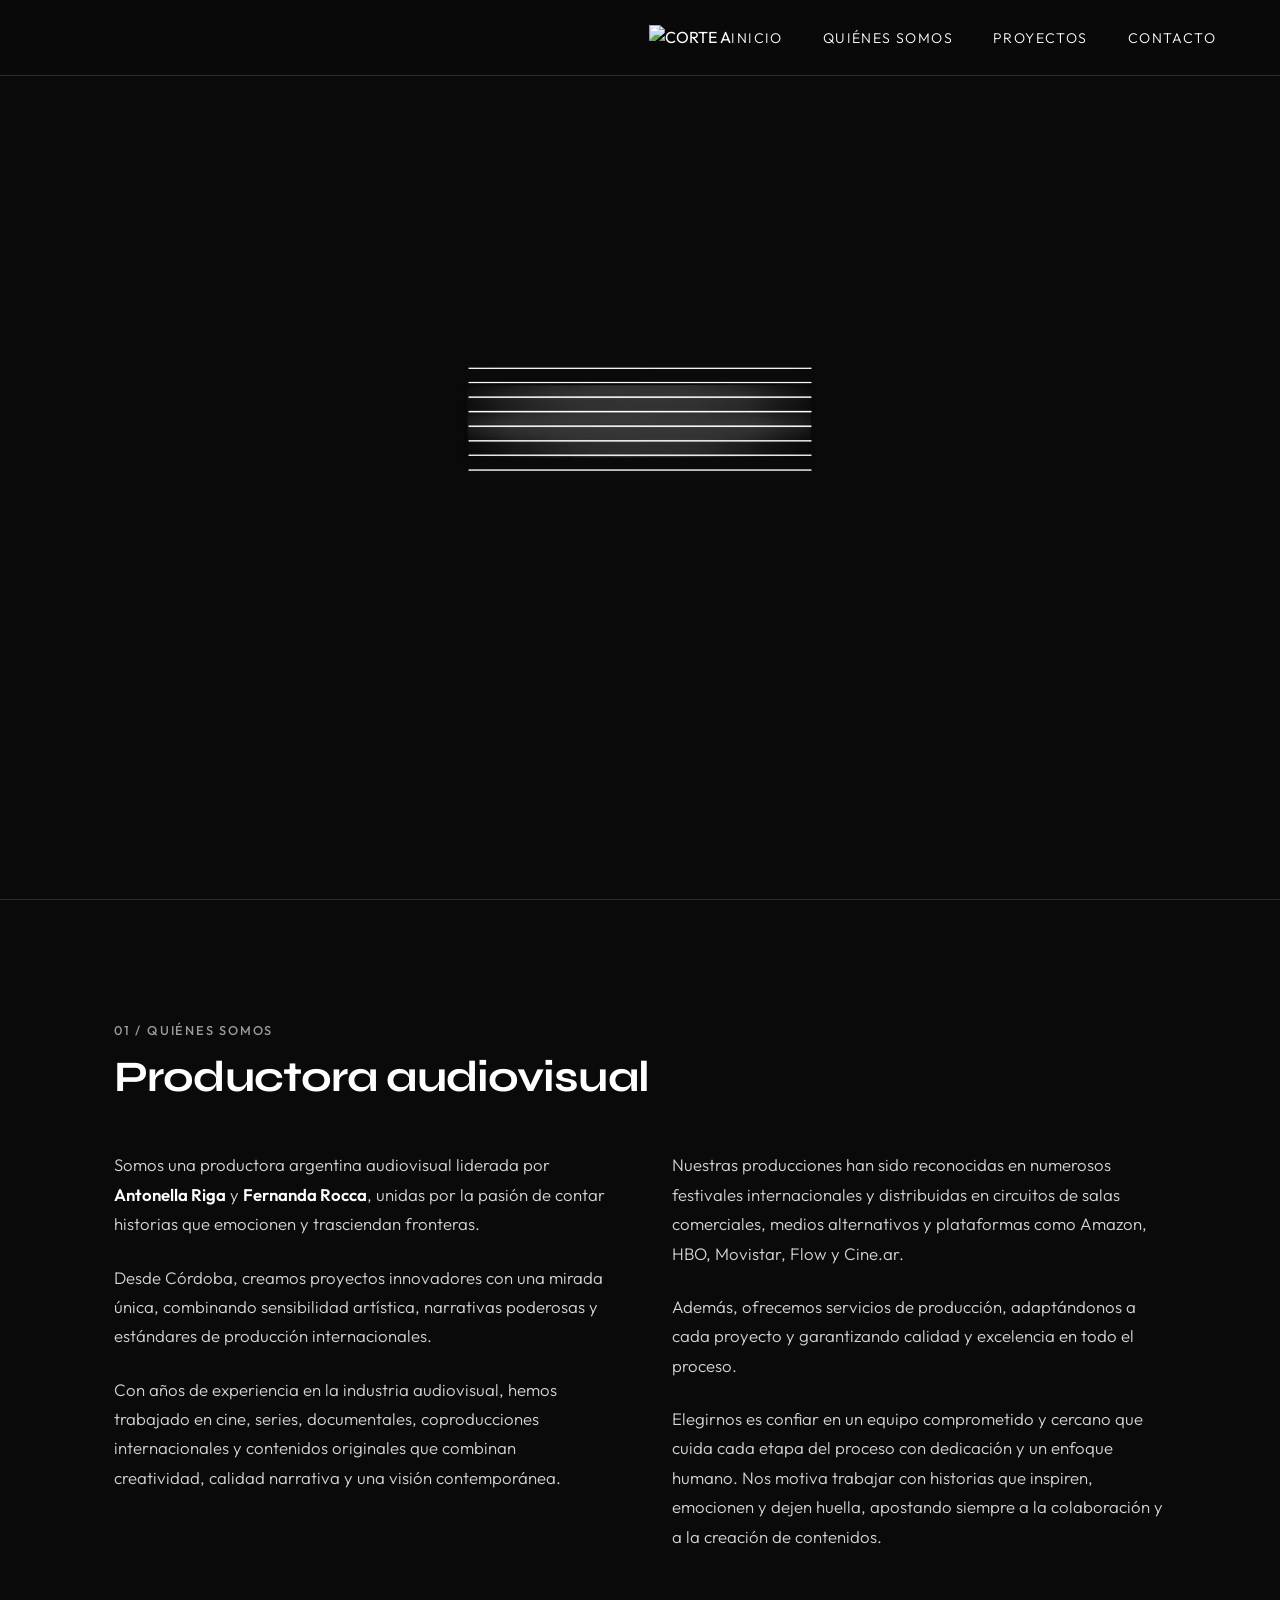
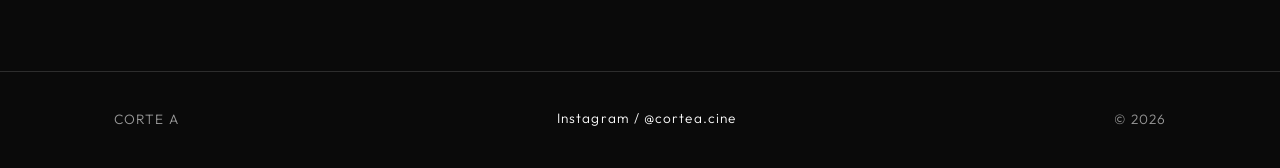
==== commit 31d3d516: "Add favicon and update footer text" ====
--- a/index.html
+++ b/index.html
@@ -4,6 +4,10 @@
   <meta charset="UTF-8">
   <meta name="viewport" content="width=device-width, initial-scale=1.0">
   <title>CORTE A</title>
+  
+  <!-- Favicon (ícono de pestaña y barra de favoritos) -->
+  <link rel="icon" type="image/png" href="Recursos/logo.png">
+  <link rel="apple-touch-icon" href="Recursos/logo.png">
   
   <!-- Google Fonts: Syne (títulos) + Outfit (textos) -->
   <link rel="preconnect" href="https://fonts.googleapis.com">
@@ -17,6 +21,10 @@
 
   <!-- Barra superior -->
   <header class="top-bar">
+    <a href="#inicio" class="brand-logo" aria-label="CORTE A - Inicio">
+      <img src="Recursos/logo.png" alt="CORTE A">
+    </a>
+
     <nav class="main-nav" aria-label="Navegación principal">
       <ul>
         <li><a href="#inicio">Inicio</a></li>
@@ -71,9 +79,10 @@
 
   </main>
 
+  <!-- Pie de página -->
   <footer class="site-footer">
     <div class="container footer-inner">
-      <span>CORTE A CINE </span>
+      <span>CORTE A</span>
       <a href="https://www.instagram.com/cortea.cine/" target="_blank" rel="noopener noreferrer" class="footer-link">
         Instagram / @cortea.cine
       </a>
@@ -81,12 +90,12 @@
     </div>
   </footer>
 
-<!-- Script para congelar el logo justo antes del fundido a negro (00:00:09:23) -->
+  <!-- Script para congelar el logo antes del fundido a negro -->
   <script>
     const video = document.getElementById('introVideo');
 
     if (video) {
-      const segundoCongelado = 8.75; 
+      const segundoCongelado = 8.75;
 
       function vigilarVideo() {
         if (video.currentTime >= segundoCongelado) {
--- a/style.css
+++ b/style.css
@@ -261,19 +261,24 @@
 @media (max-width: 640px) {
   .top-bar {
     height: 60px;
-    justify-content: center; /* Centra los 4 enlaces en celular para mejor acceso táctil */
+    justify-content: space-between;
+  }
+
+  .brand-logo img {
+    height: 22px;
   }
 
   .main-nav ul {
-    gap: 14px;
+    gap: 12px;
   }
 
   .main-nav a {
-    font-size: 0.74rem;
-    letter-spacing: 0.06em;
+    font-size: 0.7rem;
+    letter-spacing: 0.05em;
   }
 
   .hero {
     padding-top: 60px;
   }
 }
+}
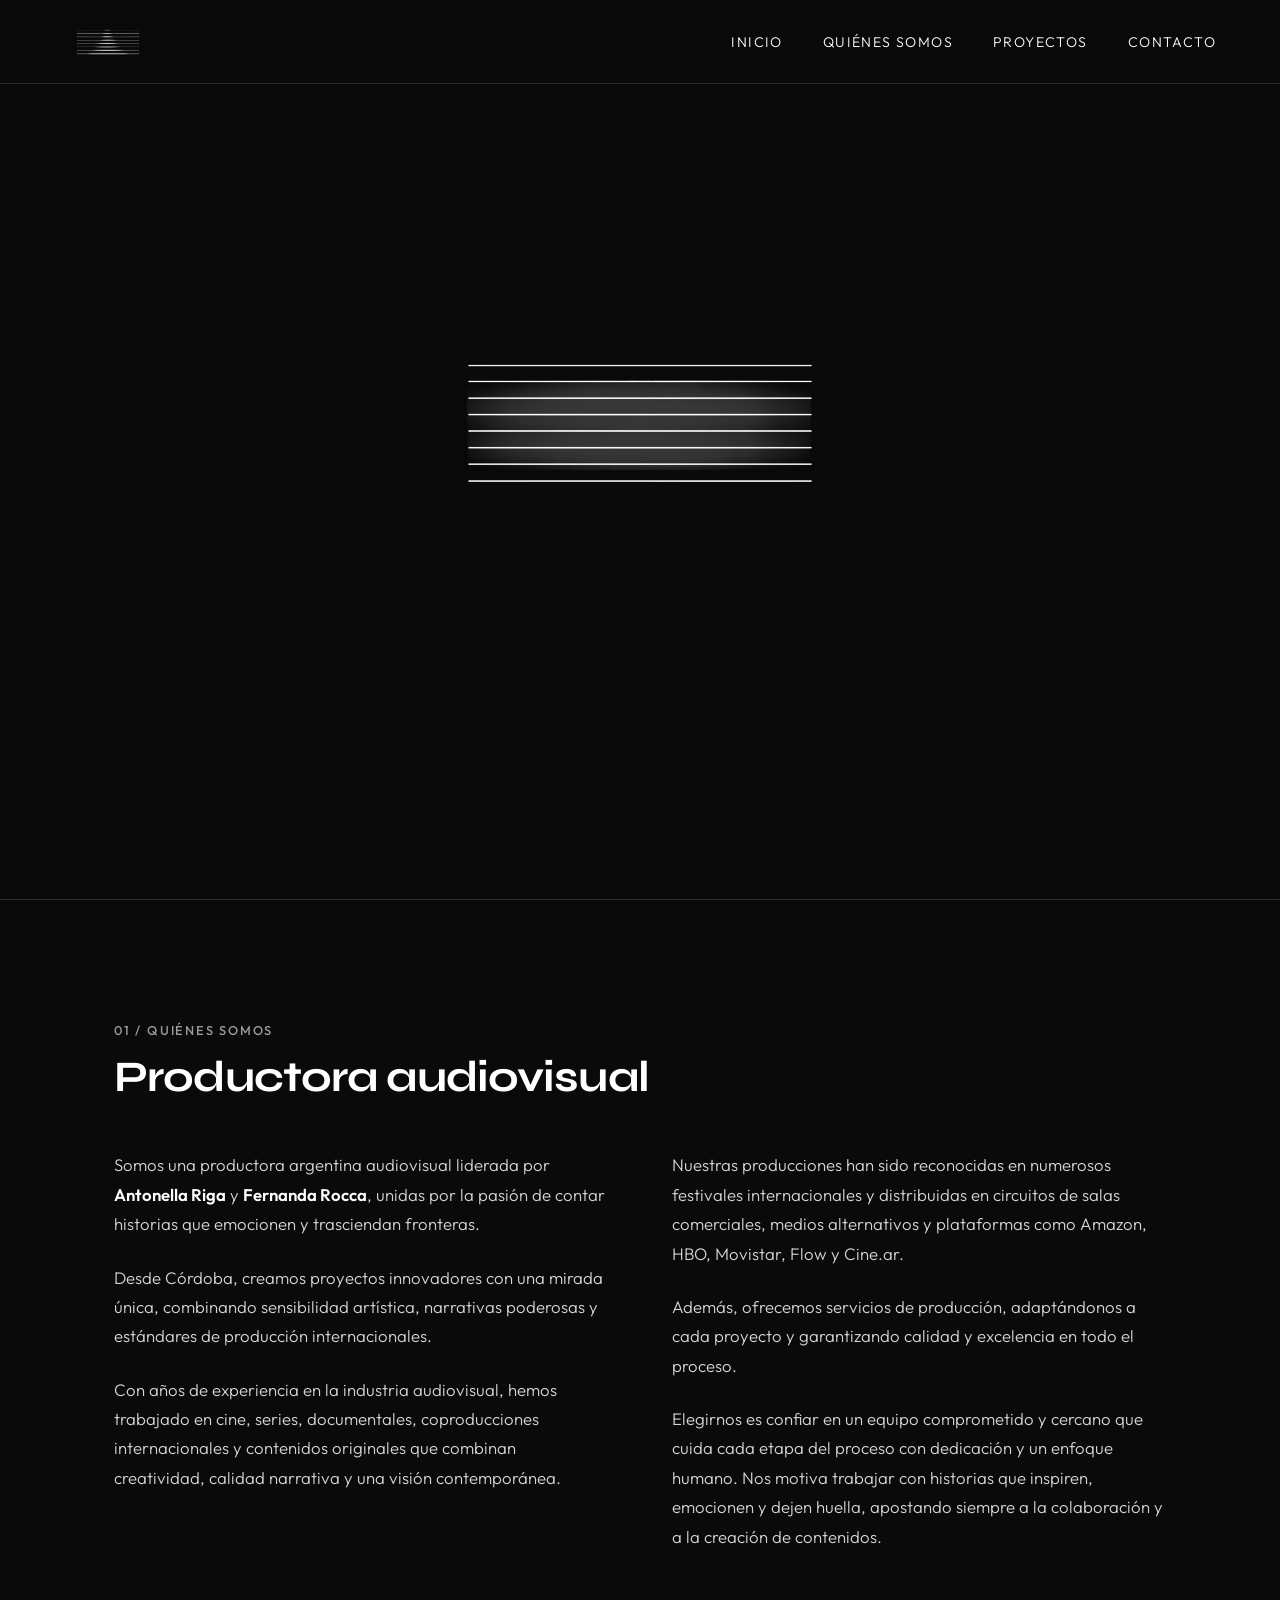
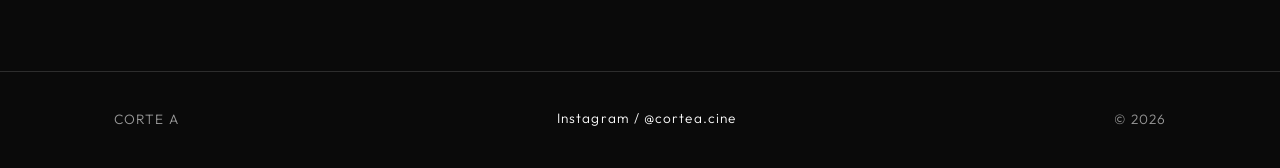
==== commit 921137a9: "Update index.html" ====
--- a/index.html
+++ b/index.html
@@ -3,23 +3,22 @@
 <head>
   <meta charset="UTF-8">
   <meta name="viewport" content="width=device-width, initial-scale=1.0">
+  <meta name="theme-color" content="#0a0a0a">
   <title>CORTE A</title>
   
-  <!-- Favicon (ícono de pestaña y barra de favoritos) -->
+  <!-- Favicon -->
   <link rel="icon" type="image/png" href="Recursos/logo.png">
   <link rel="apple-touch-icon" href="Recursos/logo.png">
   
-  <!-- Google Fonts: Syne (títulos) + Outfit (textos) -->
+  <!-- Google Fonts: Syne + Outfit -->
   <link rel="preconnect" href="https://fonts.googleapis.com">
   <link rel="preconnect" href="https://fonts.gstatic.com" crossorigin>
   <link href="https://fonts.googleapis.com/css2?family=Outfit:wght@300;400;500;600&family=Syne:wght@600;700;800&display=swap" rel="stylesheet">
   
-  <!-- Hoja de estilos principal -->
   <link rel="stylesheet" href="style.css">
 </head>
 <body>
 
-  <!-- Barra superior -->
   <header class="top-bar">
     <a href="#inicio" class="brand-logo" aria-label="CORTE A - Inicio">
       <img src="Recursos/logo.png" alt="CORTE A">
@@ -35,20 +34,16 @@
     </nav>
   </header>
 
-  <!-- Contenido principal -->
   <main>
-
-    <!-- SECCIÓN 1: INICIO (LOGO ANIMADO) -->
     <section id="inicio" class="section hero">
       <div class="hero-logo-wrapper">
-        <video id="introVideo" class="hero-logo-video" autoplay muted playsinline preload="auto">
+        <video id="introVideo" class="hero-logo-video" poster="Recursos/logo.png" autoplay muted playsinline preload="auto">
           <source src="Recursos/intro.mov" type='video/mp4; codecs="hvc1"'>
           <source src="Recursos/intro.webm" type="video/webm">
         </video>
       </div>
     </section>
 
-    <!-- SECCIÓN 2: QUIÉNES SOMOS -->
     <section id="quienes-somos" class="section">
       <div class="container">
         <span class="section-label">01 / Quiénes somos</span>
@@ -76,10 +71,8 @@
         </div>
       </div>
     </section>
-
   </main>
 
-  <!-- Pie de página -->
   <footer class="site-footer">
     <div class="container footer-inner">
       <span>CORTE A</span>
@@ -90,23 +83,18 @@
     </div>
   </footer>
 
-  <!-- Script para congelar el logo antes del fundido a negro -->
   <script>
     const video = document.getElementById('introVideo');
-
     if (video) {
-      const segundoCongelado = 8.75;
-
-      function vigilarVideo() {
-        if (video.currentTime >= segundoCongelado) {
+      const STOP_AT = 8.75;
+      const checkFreeze = () => {
+        if (video.currentTime >= STOP_AT) {
           video.pause();
-          video.currentTime = segundoCongelado;
-          return;
+          video.currentTime = STOP_AT;
+          video.removeEventListener('timeupdate', checkFreeze);
         }
-        requestAnimationFrame(vigilarVideo);
-      }
-
-      requestAnimationFrame(vigilarVideo);
+      };
+      video.addEventListener('timeupdate', checkFreeze);
     }
   </script>
 
--- a/style.css
+++ b/style.css
@@ -16,7 +16,7 @@
 
   /* Medidas y espaciados */
   --logo-max-width: 1360px;
-  --header-height: 76px;
+  --header-height: 84px;
   --container-max: 1180px;
   --side-padding: clamp(20px, 5vw, 64px);
 }
@@ -66,12 +66,30 @@
   padding: 0 var(--side-padding);
   display: flex;
   align-items: center;
-  justify-content: flex-end;
+  justify-content: space-between;
+  gap: 20px;
   border-bottom: 1px solid var(--border-color);
   background-color: var(--header-bg);
   backdrop-filter: blur(10px);
   -webkit-backdrop-filter: blur(10px);
   z-index: 100;
+}
+
+.brand-logo {
+  display: flex;
+  align-items: center;
+  flex-shrink: 0;
+  transition: opacity 0.2s ease;
+}
+
+.brand-logo:hover {
+  opacity: 0.75;
+}
+
+.brand-logo img {
+  height: 56px;
+  width: auto;
+  display: block;
 }
 
 .main-nav ul {
@@ -102,7 +120,8 @@
   transition: width 0.25s ease;
 }
 
-.main-nav a:hover::after {
+.main-nav a:hover::after,
+.main-nav a.active::after {
   width: 100%;
 }
 
@@ -114,6 +133,10 @@
   max-width: var(--container-max);
   margin: 0 auto;
   padding: 0 var(--side-padding);
+}
+
+.page-main {
+  padding-top: var(--header-height);
 }
 
 .section {
@@ -146,7 +169,7 @@
    1. INICIO (LOGO ANIMADO CENTRADO)
    ========================================================================== */
 .hero {
-  min-height: 100svh; /* Usa svh para evitar saltos con la barra de direcciones en celulares */
+  min-height: 100svh;
   padding: var(--header-height) var(--side-padding) 0;
   display: flex;
   align-items: center;
@@ -184,7 +207,7 @@
   line-height: 1.75;
   color: var(--text-secondary);
   margin-bottom: 24px;
-  break-inside: avoid; /* Evita que un párrafo se corte a la mitad entre columnas */
+  break-inside: avoid;
 }
 
 .about-columns p:last-child {
@@ -194,6 +217,418 @@
 .about-columns strong {
   font-weight: 600;
   color: var(--text-main);
+}
+
+/* ==========================================================================
+   3. PROYECTOS (GRILLA DE PÓSTERS 591x846)
+   ========================================================================== */
+.posters-grid {
+  display: grid;
+  grid-template-columns: repeat(3, 1fr);
+  gap: clamp(28px, 3.5vw, 44px) clamp(20px, 2.8vw, 36px);
+}
+
+.poster-card {
+  display: flex;
+  flex-direction: column;
+  cursor: pointer;
+}
+
+.poster-frame {
+  width: 100%;
+  aspect-ratio: 591 / 846;
+  background-color: rgba(255, 255, 255, 0.03);
+  border: 1px solid var(--border-color);
+  overflow: hidden;
+  display: flex;
+  align-items: center;
+  justify-content: center;
+  margin-bottom: 16px;
+  color: var(--text-muted);
+  font-size: 0.8rem;
+  letter-spacing: 0.12em;
+  transition: border-color 0.3s ease, background-color 0.3s ease;
+}
+
+.poster-frame img {
+  width: 100%;
+  height: 100%;
+  object-fit: cover;
+  display: block;
+  transition: transform 0.5s ease;
+}
+
+.poster-card:hover .poster-frame {
+  border-color: rgba(255, 255, 255, 0.45);
+  background-color: rgba(255, 255, 255, 0.06);
+}
+
+.poster-card:hover .poster-frame img {
+  transform: scale(1.025);
+}
+
+.poster-meta {
+  display: flex;
+  flex-direction: column;
+  gap: 4px;
+}
+
+.poster-meta h3 {
+  font-family: var(--font-display);
+  font-size: 1.05rem;
+  font-weight: 700;
+  letter-spacing: -0.01em;
+  color: var(--text-main);
+}
+
+.poster-meta span {
+  font-family: var(--font-body);
+  font-size: 0.85rem;
+  font-weight: 300;
+  color: var(--text-muted);
+}
+
+/* ==========================================================================
+   VENTANA MODAL DE PROYECTOS
+   ========================================================================== */
+.modal-backdrop {
+  position: fixed;
+  inset: 0;
+  background-color: rgba(0, 0, 0, 0.86);
+  backdrop-filter: blur(8px);
+  -webkit-backdrop-filter: blur(8px);
+  display: flex;
+  align-items: center;
+  justify-content: center;
+  padding: 24px;
+  opacity: 0;
+  visibility: hidden;
+  transition: opacity 0.25s ease, visibility 0.25s ease;
+  z-index: 200;
+}
+
+.modal-backdrop.is-open {
+  opacity: 1;
+  visibility: visible;
+}
+
+.modal-window {
+  position: relative;
+  width: 100%;
+  max-width: 860px;
+  max-height: 90svh;
+  overflow-y: auto;
+  background-color: #111111;
+  border: 1px solid rgba(255, 255, 255, 0.18);
+  padding: clamp(24px, 4vw, 42px);
+  transform: translateY(12px);
+  transition: transform 0.25s ease;
+}
+
+.modal-backdrop.is-open .modal-window {
+  transform: translateY(0);
+}
+
+.modal-close {
+  position: absolute;
+  top: 16px;
+  right: 18px;
+  background: none;
+  border: none;
+  color: var(--text-muted);
+  font-size: 1.75rem;
+  line-height: 1;
+  cursor: pointer;
+  padding: 4px 8px;
+  transition: color 0.2s ease;
+}
+
+.modal-close:hover {
+  color: var(--text-main);
+}
+
+.modal-body {
+  display: grid;
+  grid-template-columns: 230px 1fr;
+  gap: clamp(24px, 4vw, 40px);
+  align-items: start;
+}
+
+.modal-poster {
+  width: 100%;
+  aspect-ratio: 591 / 846;
+  border: 1px solid var(--border-color);
+  overflow: hidden;
+}
+
+.modal-poster img {
+  width: 100%;
+  height: 100%;
+  object-fit: cover;
+  display: block;
+}
+
+.modal-info h3 {
+  font-family: var(--font-display);
+  font-size: clamp(1.35rem, 2.5vw, 1.85rem);
+  font-weight: 700;
+  line-height: 1.15;
+  letter-spacing: -0.02em;
+  margin-bottom: 8px;
+  padding-right: 28px;
+}
+
+.modal-meta-line {
+  font-size: 0.9rem;
+  font-weight: 400;
+  color: var(--text-muted);
+  margin-bottom: 20px;
+  padding-bottom: 14px;
+  border-bottom: 1px solid var(--border-color);
+}
+
+.modal-synopsis {
+  font-size: 0.98rem;
+  font-weight: 300;
+  line-height: 1.7;
+  color: var(--text-secondary);
+  margin-bottom: 22px;
+}
+
+.modal-specs {
+  display: flex;
+  flex-direction: column;
+  gap: 8px;
+  padding-top: 16px;
+  border-top: 1px solid var(--border-color);
+  font-size: 0.88rem;
+  font-weight: 300;
+  line-height: 1.55;
+  color: var(--text-secondary);
+}
+
+.modal-specs strong {
+  font-weight: 500;
+  color: var(--text-main);
+}
+
+.modal-trailer-btn {
+  display: inline-block;
+  margin-top: 24px;
+  padding: 10px 20px;
+  border: 1px solid rgba(255, 255, 255, 0.35);
+  font-size: 0.82rem;
+  font-weight: 400;
+  letter-spacing: 0.1em;
+  text-transform: uppercase;
+  color: var(--text-main);
+  transition: background-color 0.2s ease, color 0.2s ease, border-color 0.2s ease;
+}
+
+.modal-trailer-btn:hover {
+  background-color: var(--text-main);
+  color: var(--bg-color);
+  border-color: var(--text-main);
+}
+
+/* ==========================================================================
+   4. CONTACTO (ESTÉTICA EDITORIAL MINIMALISTA)
+   ========================================================================== */
+.contact-section {
+  padding-top: clamp(96px, 12vw, 140px);
+  padding-bottom: clamp(96px, 12vw, 140px);
+}
+
+.contact-section h2 {
+  max-width: 620px;
+  margin-bottom: clamp(56px, 7vw, 88px);
+}
+
+.contact-layout {
+  display: grid;
+  grid-template-columns: 1fr 1.25fr;
+  gap: clamp(56px, 8vw, 120px);
+  align-items: start;
+}
+
+.contact-intro {
+  font-size: 1.05rem;
+  font-weight: 300;
+  line-height: 1.8;
+  color: var(--text-secondary);
+  margin-bottom: 52px;
+  max-width: 400px;
+}
+
+.contact-blocks {
+  display: flex;
+  flex-direction: column;
+  gap: 36px;
+}
+
+.contact-item {
+  padding-top: 20px;
+  border-top: 1px solid rgba(255, 255, 255, 0.08);
+}
+
+.contact-item-label {
+  display: block;
+  font-size: 0.72rem;
+  font-weight: 400;
+  letter-spacing: 0.18em;
+  text-transform: uppercase;
+  color: var(--text-muted);
+  margin-bottom: 12px;
+}
+
+.contact-phones {
+  display: flex;
+  flex-direction: column;
+  gap: 10px;
+}
+
+.contact-value {
+  display: inline-flex;
+  align-items: baseline;
+  justify-content: space-between;
+  gap: 16px;
+  font-size: 1rem;
+  font-weight: 300;
+  color: var(--text-main);
+  transition: color 0.25s ease;
+}
+
+a.contact-value:hover {
+  color: var(--text-muted);
+}
+
+.phone-num {
+  color: var(--text-muted);
+  font-size: 0.92rem;
+  letter-spacing: 0.02em;
+}
+
+.contact-value.muted {
+  color: var(--text-secondary);
+}
+
+.contact-form {
+  display: flex;
+  flex-direction: column;
+  gap: 38px;
+  padding-top: 20px;
+  border-top: 1px solid rgba(255, 255, 255, 0.08);
+}
+
+.form-row {
+  display: grid;
+  grid-template-columns: 1fr 1fr;
+  gap: 32px;
+}
+
+.form-group {
+  display: flex;
+  flex-direction: column;
+  gap: 10px;
+}
+
+.form-group label {
+  font-size: 0.72rem;
+  font-weight: 400;
+  letter-spacing: 0.18em;
+  text-transform: uppercase;
+  color: var(--text-muted);
+}
+
+.form-group input,
+.form-group textarea {
+  width: 100%;
+  background: transparent;
+  border: none;
+  border-bottom: 1px solid rgba(255, 255, 255, 0.14);
+  padding: 12px 0 14px;
+  font-family: var(--font-body);
+  font-size: 1rem;
+  font-weight: 300;
+  color: var(--text-main);
+  border-radius: 0;
+  transition: border-color 0.3s ease;
+}
+
+.form-group textarea {
+  resize: vertical;
+  min-height: 110px;
+  line-height: 1.7;
+}
+
+.form-group input::placeholder,
+.form-group textarea::placeholder {
+  color: rgba(255, 255, 255, 0.22);
+  font-weight: 300;
+}
+
+.form-group input:focus,
+.form-group textarea:focus {
+  outline: none;
+  border-bottom-color: var(--text-main);
+}
+
+.form-footer {
+  display: flex;
+  flex-direction: column;
+  align-items: flex-start;
+  gap: 18px;
+  margin-top: 8px;
+}
+
+.btn-submit {
+  display: inline-flex;
+  align-items: center;
+  gap: 14px;
+  padding: 12px 0;
+  background: transparent;
+  border: none;
+  border-bottom: 1px solid rgba(255, 255, 255, 0.45);
+  font-family: var(--font-body);
+  font-size: 0.85rem;
+  font-weight: 300;
+  letter-spacing: 0.18em;
+  text-transform: uppercase;
+  color: var(--text-main);
+  cursor: pointer;
+  transition: border-color 0.3s ease, opacity 0.3s ease;
+}
+
+.btn-submit .btn-arrow {
+  font-size: 1.05rem;
+  transition: transform 0.3s ease;
+}
+
+.btn-submit:hover:not(:disabled) {
+  border-bottom-color: var(--text-main);
+}
+
+.btn-submit:hover:not(:disabled) .btn-arrow {
+  transform: translateX(6px);
+}
+
+.btn-submit:disabled {
+  opacity: 0.4;
+  cursor: not-allowed;
+}
+
+.form-status {
+  font-size: 0.9rem;
+  font-weight: 300;
+  line-height: 1.6;
+}
+
+.form-status.is-success {
+  color: #d4d4d4;
+}
+
+.form-status.is-error {
+  color: #f87171;
 }
 
 /* ==========================================================================
@@ -236,49 +671,75 @@
   width: 100%;
 }
 
+/* ==========================================================================
+   RESPONSIVE TABLET Y CELULARES
+   ========================================================================== */
+@media (max-width: 900px) {
+  .posters-grid {
+    grid-template-columns: repeat(2, 1fr);
+  }
+}
+
+@media (max-width: 768px) {
+  .about-columns {
+    columns: 1;
+  }
+
+  .about-columns p {
+    font-size: 1rem;
+    line-height: 1.7;
+  }
+
+  .contact-layout {
+    grid-template-columns: 1fr;
+  }
+}
+
 @media (max-width: 640px) {
+  .top-bar {
+    height: 68px;
+    justify-content: space-between;
+  }
+
+  .brand-logo img {
+    height: 40px;
+  }
+
+  .main-nav ul {
+    gap: 12px;
+  }
+
+  .main-nav a {
+    font-size: 0.7rem;
+    letter-spacing: 0.05em;
+  }
+
+  .hero,
+  .page-main {
+    padding-top: 68px;
+  }
+
+  .posters-grid {
+    grid-template-columns: 1fr;
+    gap: 36px;
+  }
+
+  .modal-body {
+    grid-template-columns: 1fr;
+  }
+
+  .modal-poster {
+    max-width: 180px;
+  }
+
+  .form-row {
+    grid-template-columns: 1fr;
+    gap: 38px;
+  }
+
   .footer-inner {
     flex-direction: column;
     text-align: center;
     gap: 12px;
   }
 }
-
-/* ==========================================================================
-   RESPONSIVE TABLET Y CELULARES
-   ========================================================================== */
-@media (max-width: 768px) {
-  .about-columns {
-    columns: 1; /* Pasa a una sola columna limpia en pantallas chicas */
-  }
-
-  .about-columns p {
-    font-size: 1rem;
-    line-height: 1.7;
-  }
-}
-
-@media (max-width: 640px) {
-  .top-bar {
-    height: 60px;
-    justify-content: space-between;
-  }
-
-  .brand-logo img {
-    height: 22px;
-  }
-
-  .main-nav ul {
-    gap: 12px;
-  }
-
-  .main-nav a {
-    font-size: 0.7rem;
-    letter-spacing: 0.05em;
-  }
-
-  .hero {
-    padding-top: 60px;
-  }
-}
-}
